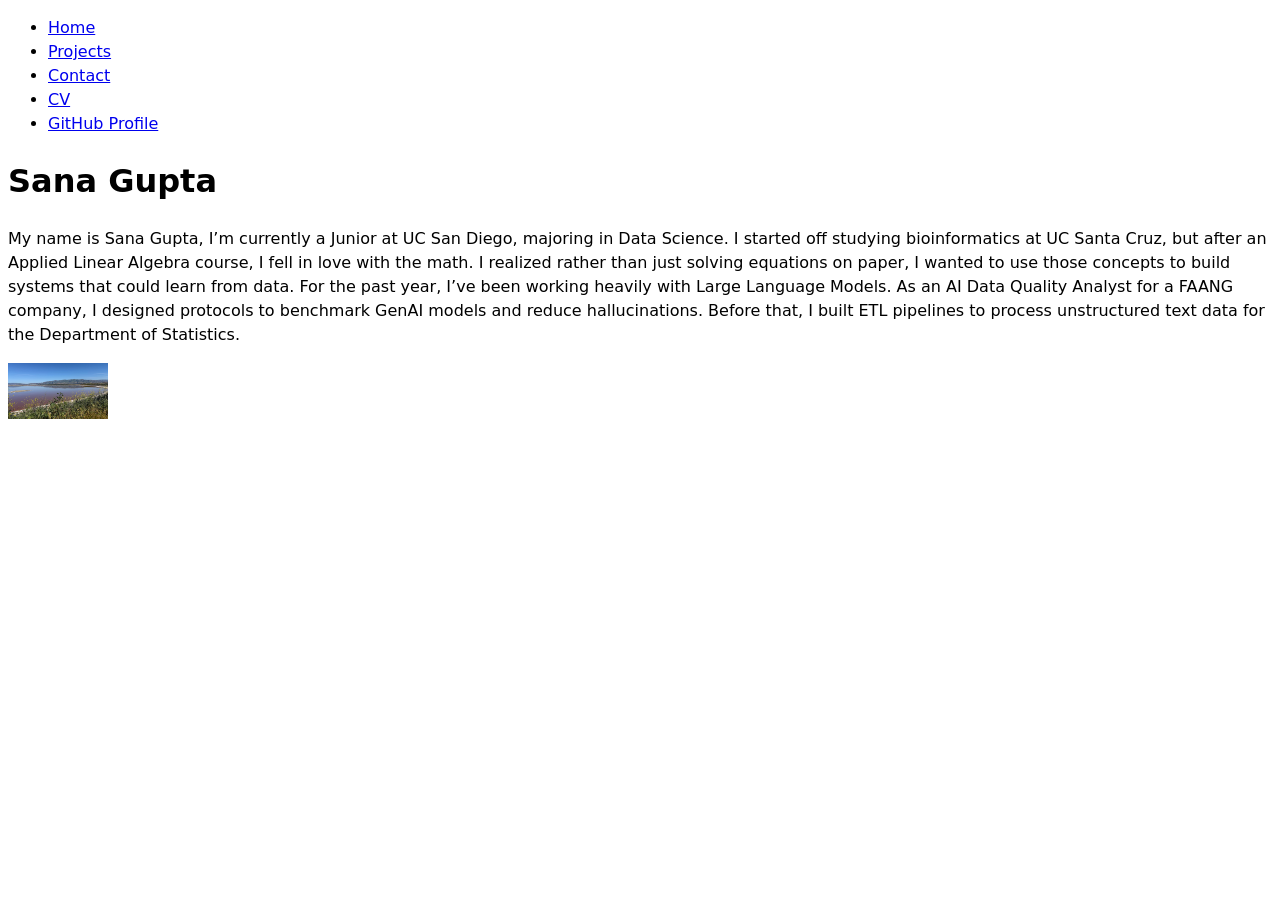
==== index.html @ 8668a444 "added cv" ====
<!DOCTYPE html>
<html lang="en">
<head>
    <link rel="stylesheet" href="style.css">
    <meta charset="UTF-8">
    <meta name="viewport" content="width=device-width, initial-scale=1.0">
    <title>Sana Gupta: Personal site and portfolio</title>
</head>
<body>
<nav>
    <ul>
        <li><a href="index.html">Home</a></li>
        <li><a href="projects/index.html">Projects</a></li>
        <li><a href="contact/index.html">Contact</a></li>
        <li><a href="cv/index.html">CV</a></li>
        <li><a href="https://github.com/svgupta-eng" target="_blank">GitHub Profile</a></li>
    </ul>
</nav>
    <h1>Sana Gupta</h1>
    <p>My name is Sana Gupta, I’m currently a Junior at UC San Diego, majoring in Data Science. 
        I started off studying bioinformatics at UC Santa Cruz, but after an Applied Linear Algebra course, I fell in love with the math. 
        I realized rather than just solving equations on paper, I wanted to use those concepts to build systems that could learn from data.
        For the past year, I’ve been working heavily with Large Language Models. 
        As an AI Data Quality Analyst for a FAANG company, I designed protocols to benchmark GenAI models and reduce hallucinations. 
        Before that, I built ETL pipelines to process unstructured text data for the Department of Statistics. </p>

        <img src="images/pinklakeimage.jpg" alt="A landscape photograph of a pink salt lake." width="100">
    
</body>
</html>
---- style.css ----
body {
  /* Set line height to 1.5 times the font size
	   and use the OS’s UI font as the website font
	 */
  font: 100%/1.5 system-ui;
}
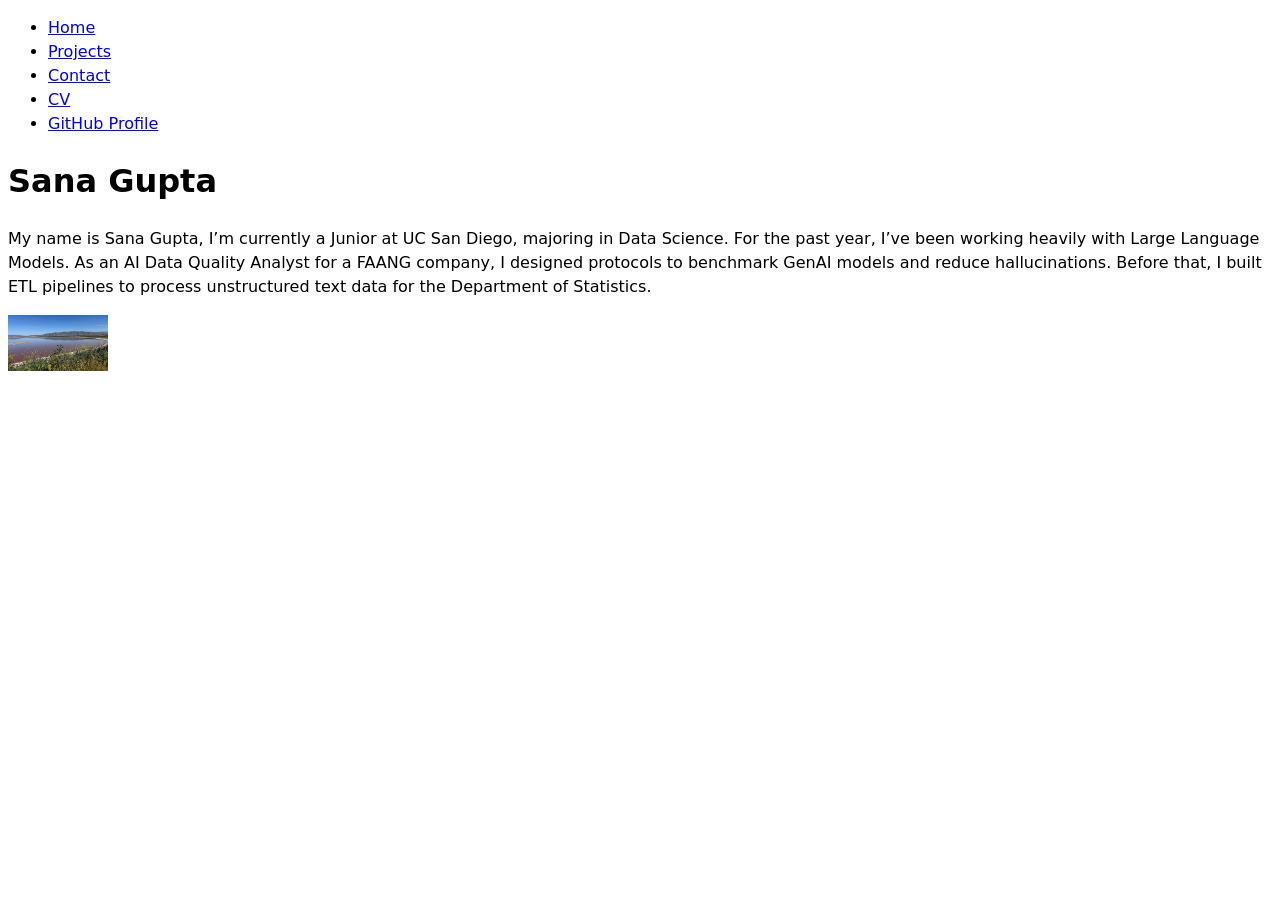
==== commit 53ed0798: "updated about me" ====
--- a/index.html
+++ b/index.html
@@ -12,14 +12,11 @@
         <li><a href="index.html">Home</a></li>
         <li><a href="projects/index.html">Projects</a></li>
         <li><a href="contact/index.html">Contact</a></li>
-        <li><a href="cv/index.html">CV</a></li>
-        <li><a href="https://github.com/svgupta-eng" target="_blank">GitHub Profile</a></li>
+        <li><a href="cv/index.html">CV</a></li> <li><a href="https://github.com/svgupta-eng" target="_blank">GitHub Profile</a></li>
     </ul>
 </nav>
     <h1>Sana Gupta</h1>
     <p>My name is Sana Gupta, I’m currently a Junior at UC San Diego, majoring in Data Science. 
-        I started off studying bioinformatics at UC Santa Cruz, but after an Applied Linear Algebra course, I fell in love with the math. 
-        I realized rather than just solving equations on paper, I wanted to use those concepts to build systems that could learn from data.
         For the past year, I’ve been working heavily with Large Language Models. 
         As an AI Data Quality Analyst for a FAANG company, I designed protocols to benchmark GenAI models and reduce hallucinations. 
         Before that, I built ETL pipelines to process unstructured text data for the Department of Statistics. </p>
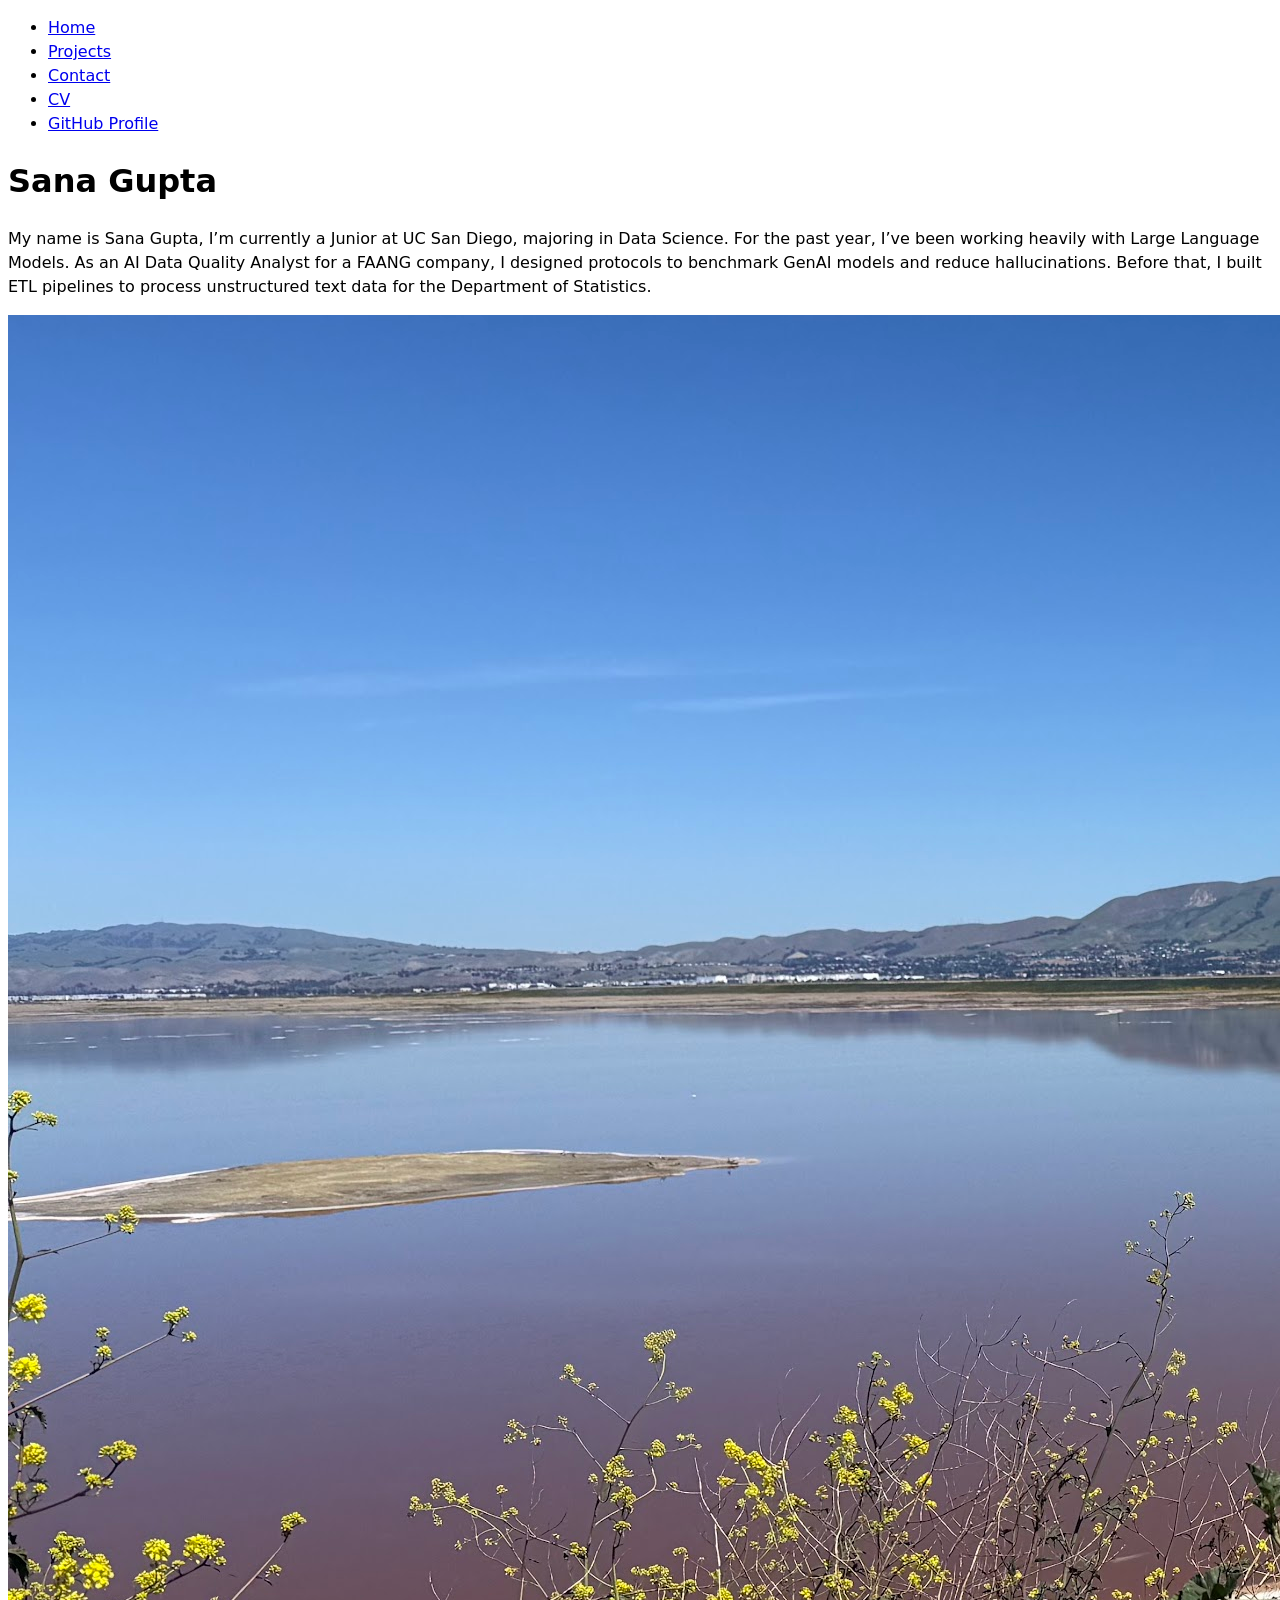
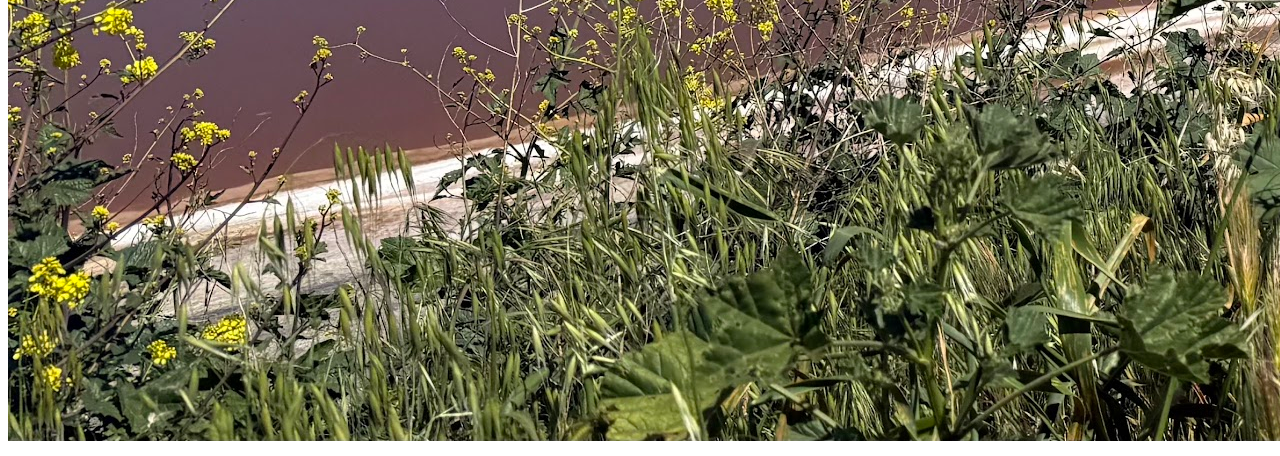
==== commit 0b9b465b: "fixed photo width" ====
--- a/index.html
+++ b/index.html
@@ -21,7 +21,7 @@
         As an AI Data Quality Analyst for a FAANG company, I designed protocols to benchmark GenAI models and reduce hallucinations. 
         Before that, I built ETL pipelines to process unstructured text data for the Department of Statistics. </p>
 
-        <img src="images/pinklakeimage.jpg" alt="A landscape photograph of a pink salt lake." width="100">
+        <img src="images/pinklakeimage.jpg" alt="A landscape photograph of a pink salt lake.">
     
 </body>
 </html>
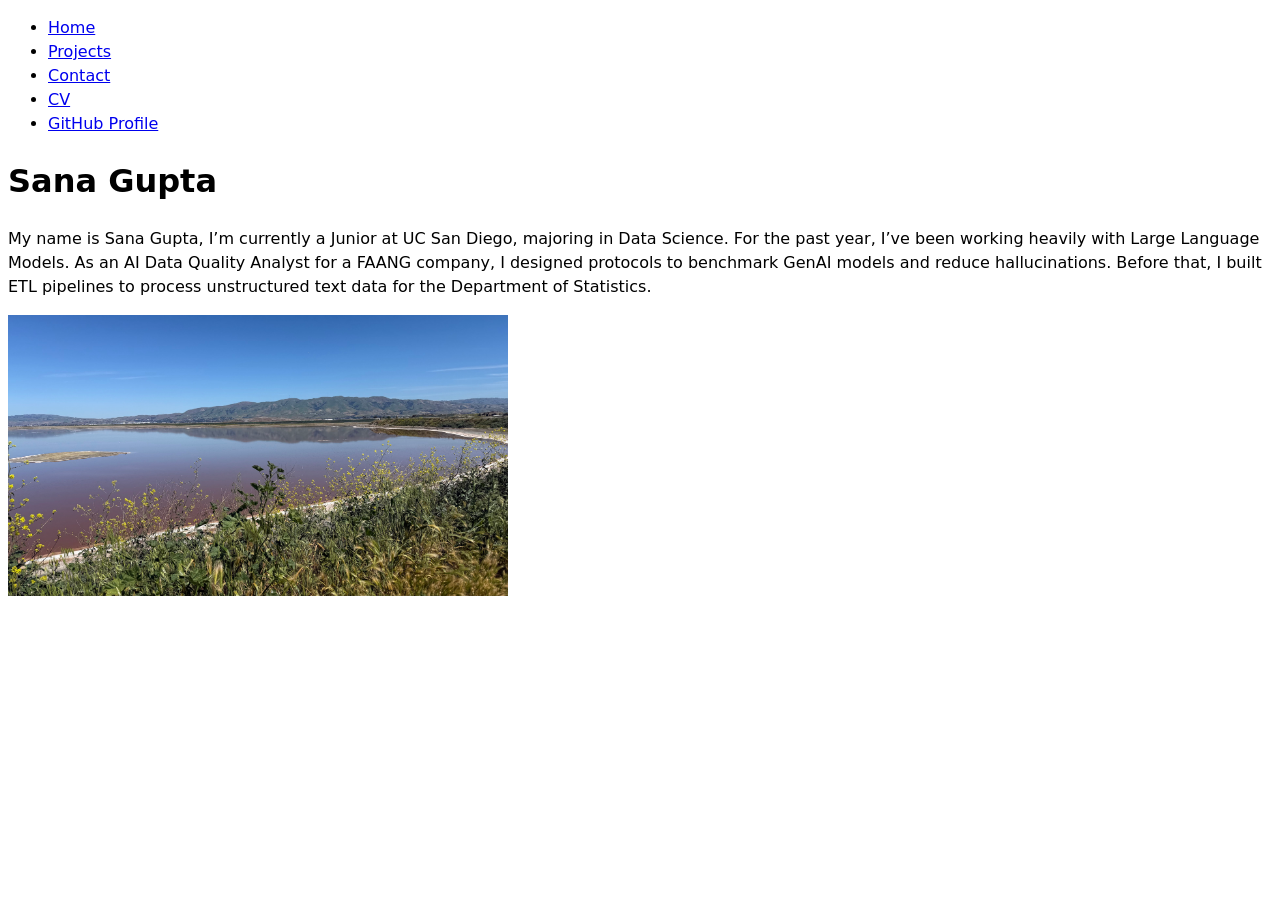
==== commit 6d90aed6: "fixed width" ====
--- a/index.html
+++ b/index.html
@@ -21,7 +21,7 @@
         As an AI Data Quality Analyst for a FAANG company, I designed protocols to benchmark GenAI models and reduce hallucinations. 
         Before that, I built ETL pipelines to process unstructured text data for the Department of Statistics. </p>
 
-        <img src="images/pinklakeimage.jpg" alt="A landscape photograph of a pink salt lake.">
+        <img src="images/pinklakeimage.jpg" alt="A landscape photograph of a pink salt lake." width="500">
     
 </body>
 </html>
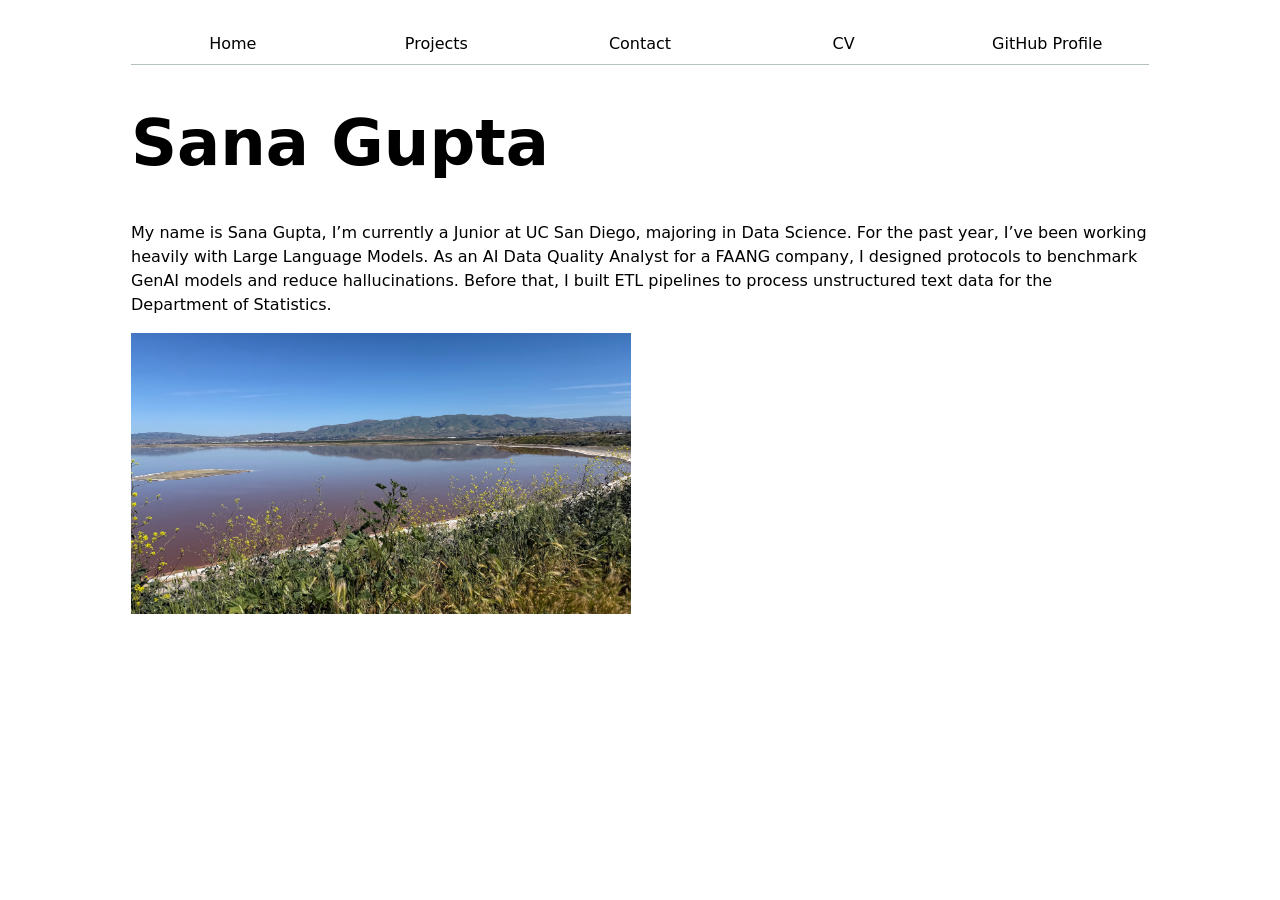
==== commit 7e6988de: "verifying js" ====
--- a/index.html
+++ b/index.html
@@ -1,6 +1,7 @@
 <!DOCTYPE html>
 <html lang="en">
 <head>
+    <script type="module" src="global.js"></script>
     <link rel="stylesheet" href="style.css">
     <meta charset="UTF-8">
     <meta name="viewport" content="width=device-width, initial-scale=1.0">
--- a/style.css
+++ b/style.css
@@ -1,6 +1,94 @@
 body {
-  /* Set line height to 1.5 times the font size
-	   and use the OS’s UI font as the website font
-	 */
-  font: 100%/1.5 system-ui;
+    font: 100%/1.5 system-ui;
+    max-width: 100ch;
+    margin-inline: auto;
+    padding: 1em;
+}
+
+nav ul, nav li {
+    display: contents;
+}
+
+nav {
+    display: flex;
+    margin-bottom: 2em;
+    border-bottom: 1px solid oklch(80% 3% 200);
+}
+
+nav a {
+    flex: 1;
+    text-align: center;
+    text-decoration: none;
+    color: inherit;
+    padding: 0.5em;
+}
+
+html {
+    --color-accent: oklch(65% 50% 0); 
+    accent-color: var(--color-accent);
+}
+
+nav a.current {
+    border-bottom: 0.4em solid oklch(80% 3% 200);
+    padding-bottom: 0.1em; 
+}
+
+nav a:hover {
+    border-bottom: 0.4em solid var(--color-accent);
+    padding-bottom: 0.1em; 
+}
+
+input, textarea, button {
+    font: inherit;
+}
+
+form {
+    display: grid;
+    grid-template-columns: auto 1fr;
+    gap: 1em;
+}
+
+label {
+    display: grid;
+    grid-template-columns: subgrid;
+    grid-column: 1 / -1;
+}
+
+button {
+    grid-column: 1 / -1;
+}
+
+.projects {
+    display: grid;
+    grid-template-columns: repeat(auto-fill, minmax(15em, 1fr));
+}
+
+.projects article {
+    display: grid;
+    grid-template-rows: subgrid;
+    grid-row: span 3;
+    gap: 1em;
+}
+
+.projects h2 {
+    margin: 0;
+}
+
+h1 {
+    font-size: 400%;
+}
+
+h1, h2, h3, h4, h5, h6 {
+    line-height: 1.1;
+    text-wrap: balance;
+}
+
+.resume-item-header {
+    display: flex;
+    justify-content: space-between;
+    align-items: baseline;
+}
+
+.resume-item-header h3 {
+    margin: 0;
 }
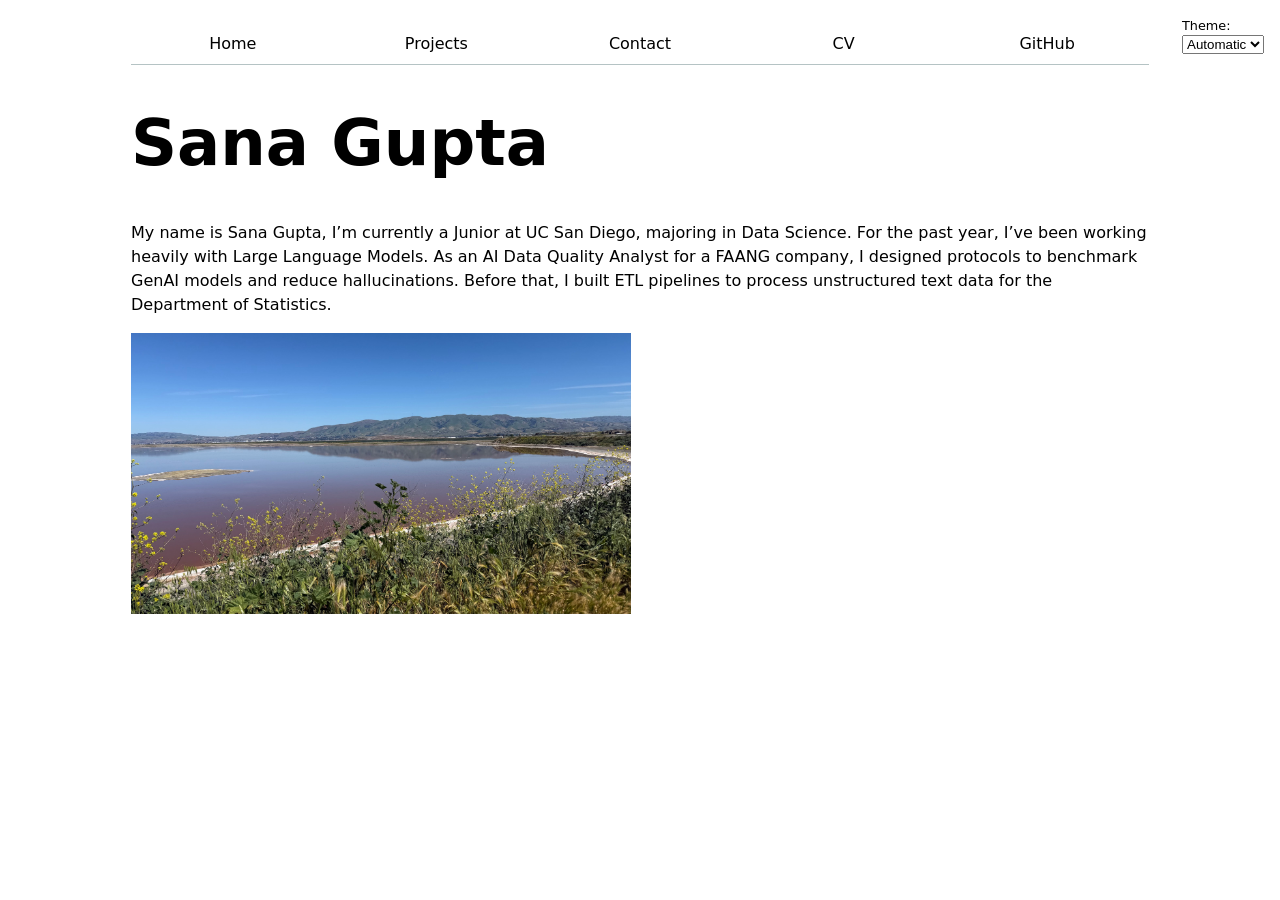
==== commit 5521c969: "lab 3" ====
--- a/index.html
+++ b/index.html
@@ -8,14 +8,6 @@
     <title>Sana Gupta: Personal site and portfolio</title>
 </head>
 <body>
-<nav>
-    <ul>
-        <li><a href="index.html">Home</a></li>
-        <li><a href="projects/index.html">Projects</a></li>
-        <li><a href="contact/index.html">Contact</a></li>
-        <li><a href="cv/index.html">CV</a></li> <li><a href="https://github.com/svgupta-eng" target="_blank">GitHub Profile</a></li>
-    </ul>
-</nav>
     <h1>Sana Gupta</h1>
     <p>My name is Sana Gupta, I’m currently a Junior at UC San Diego, majoring in Data Science. 
         For the past year, I’ve been working heavily with Large Language Models. 
--- a/style.css
+++ b/style.css
@@ -91,4 +91,21 @@
 
 .resume-item-header h3 {
     margin: 0;
+}
+
+html {
+    color-scheme: light dark;
+}
+
+.color-scheme {
+    position: absolute;
+    top: 1rem;
+    right: 1rem;
+    font-size: 80%;
+    font-family: inherit;
+}
+
+nav {
+    --border-color: oklch(50% 10% 200 / 40%);
+    border-bottom: 1px solid var(--border-color);
 }
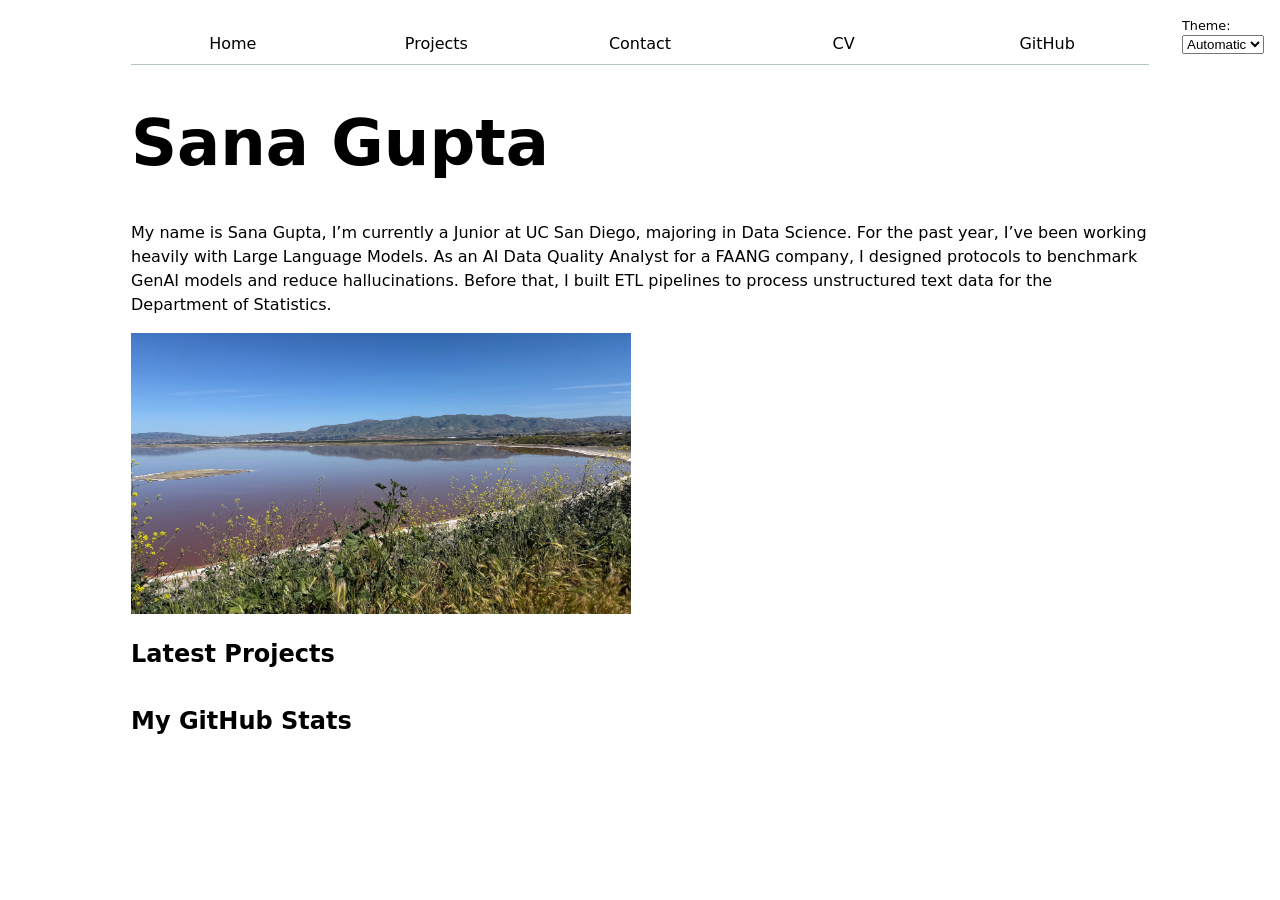
==== commit 11bd08e5: "created projects.js" ====
--- a/index.html
+++ b/index.html
@@ -2,6 +2,7 @@
 <html lang="en">
 <head>
     <script type="module" src="global.js"></script>
+    <script src="index.js" type="module" defer></script>
     <link rel="stylesheet" href="style.css">
     <meta charset="UTF-8">
     <meta name="viewport" content="width=device-width, initial-scale=1.0">
@@ -15,6 +16,9 @@
         Before that, I built ETL pipelines to process unstructured text data for the Department of Statistics. </p>
 
         <img src="images/pinklakeimage.jpg" alt="A landscape photograph of a pink salt lake." width="500">
-    
+    <h2>Latest Projects</h2>
+    <div class="projects"></div>
+    <h2>My GitHub Stats</h2>
+    <div id="profile-stats"></div>
 </body>
 </html>
